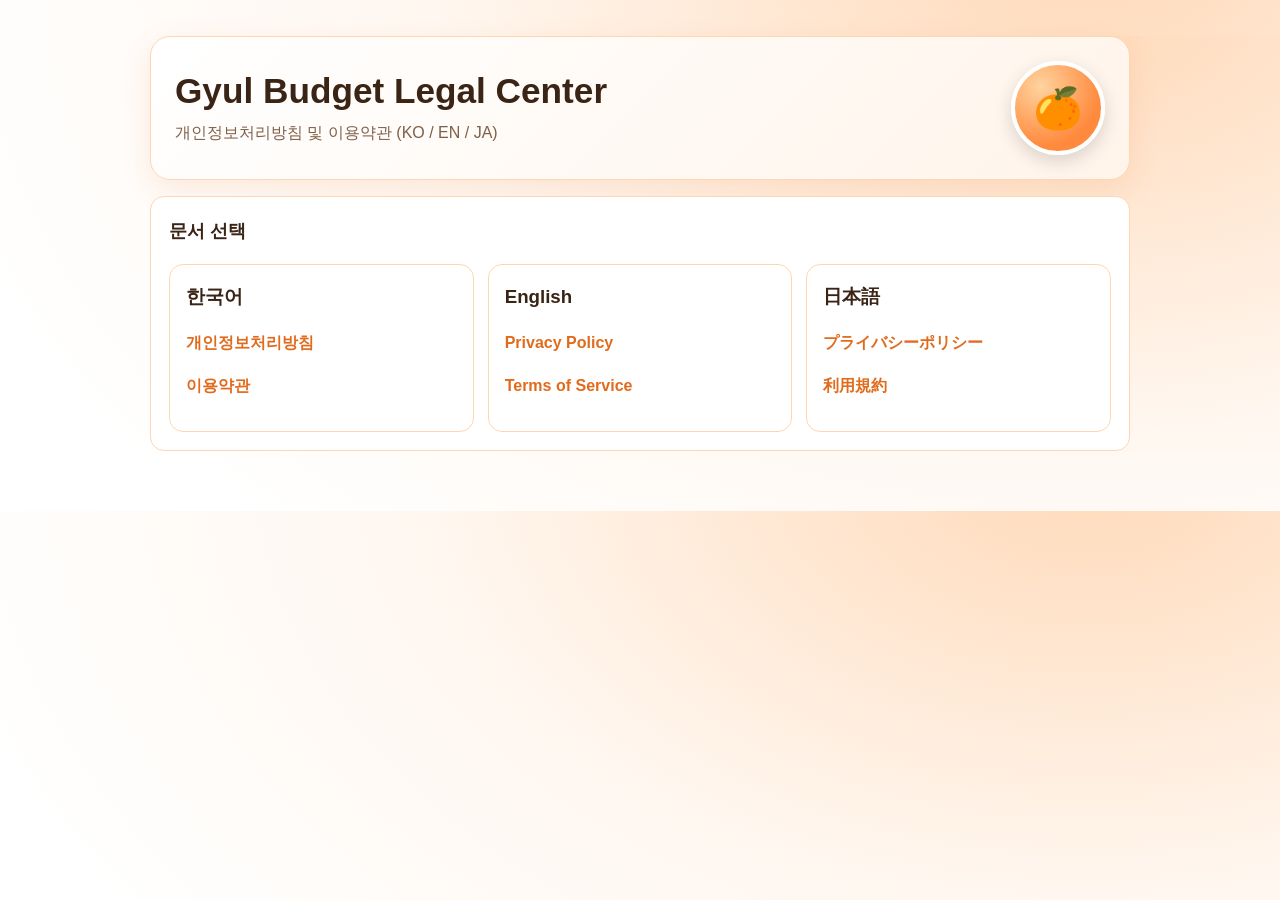
==== index.html @ 33f4af64 "Add multilingual legal pages for app launch (KO/EN/JA)" ====
<!doctype html>
<html lang="ko">
<head>
  <meta charset="UTF-8" />
  <meta name="viewport" content="width=device-width, initial-scale=1.0" />
  <title>Gyul Budget Legal Center</title>
  <link rel="stylesheet" href="./styles.css" />
</head>
<body>
  <div class="container">
    <header class="hero">
      <div>
        <h1>Gyul Budget Legal Center</h1>
        <p>개인정보처리방침 및 이용약관 (KO / EN / JA)</p>
      </div>
      <div class="character" aria-hidden="true">🍊</div>
    </header>

    <main>
      <section>
        <h2>문서 선택</h2>
        <div class="grid">
          <article class="card">
            <h3>한국어</h3>
            <p><a href="./ko/privacy.html">개인정보처리방침</a></p>
            <p><a href="./ko/terms.html">이용약관</a></p>
          </article>
          <article class="card">
            <h3>English</h3>
            <p><a href="./en/privacy.html">Privacy Policy</a></p>
            <p><a href="./en/terms.html">Terms of Service</a></p>
          </article>
          <article class="card">
            <h3>日本語</h3>
            <p><a href="./ja/privacy.html">プライバシーポリシー</a></p>
            <p><a href="./ja/terms.html">利用規約</a></p>
          </article>
        </div>
      </section>
    </main>
  </div>
</body>
</html>
---- styles.css ----
:root {
  --bg: #fff7f0;
  --bg-accent: #ffe9d4;
  --surface: #ffffff;
  --text: #3a2415;
  --muted: #7f5f48;
  --brand: #ff8a3d;
  --brand-deep: #e16b1d;
  --line: #ffd6b3;
  --ok: #2e8b57;
}

* {
  box-sizing: border-box;
}

html,
body {
  margin: 0;
  padding: 0;
  font-family: "Noto Sans KR", "Noto Sans JP", "Segoe UI", sans-serif;
  background: radial-gradient(1200px 800px at 85% -10%, #ffd9b8 0%, var(--bg) 55%, #fff 100%);
  color: var(--text);
  line-height: 1.7;
}

.container {
  width: min(980px, 92vw);
  margin: 36px auto 60px;
}

.hero {
  display: flex;
  align-items: center;
  justify-content: space-between;
  gap: 20px;
  padding: 24px;
  border: 1px solid var(--line);
  border-radius: 20px;
  background: linear-gradient(135deg, #fff 0%, #fff4ea 100%);
  box-shadow: 0 10px 30px rgba(225, 107, 29, 0.12);
}

.hero h1 {
  margin: 0 0 6px;
  font-size: clamp(1.5rem, 2.8vw, 2.2rem);
  line-height: 1.2;
}

.hero p {
  margin: 0;
  color: var(--muted);
}

.character {
  flex: 0 0 94px;
  width: 94px;
  height: 94px;
  border-radius: 50%;
  display: grid;
  place-items: center;
  font-size: 2.5rem;
  background: radial-gradient(circle at 30% 25%, #ffd39f, var(--brand) 68%);
  border: 4px solid #fff;
  box-shadow: 0 6px 18px rgba(0, 0, 0, 0.15);
}

.lang-nav {
  margin: 18px 0 8px;
  padding: 12px 14px;
  border: 1px solid var(--line);
  border-radius: 12px;
  background: var(--surface);
  display: flex;
  flex-wrap: wrap;
  gap: 10px;
}

.lang-nav a,
.grid a,
.quick-links a {
  color: var(--brand-deep);
  font-weight: 700;
  text-decoration: none;
}

.lang-nav a:hover,
.grid a:hover,
.quick-links a:hover {
  text-decoration: underline;
}

main {
  margin-top: 16px;
}

section {
  margin: 16px 0;
  padding: 18px;
  border: 1px solid var(--line);
  border-radius: 14px;
  background: var(--surface);
}

h2 {
  margin: 0 0 8px;
  font-size: 1.15rem;
}

ul {
  margin: 8px 0 0;
  padding-left: 20px;
}

.meta {
  margin-top: 8px;
  color: var(--muted);
  font-size: 0.95rem;
}

.badge {
  display: inline-block;
  margin-top: 8px;
  padding: 4px 10px;
  border-radius: 999px;
  border: 1px solid #b6e5cc;
  background: #ecfff5;
  color: var(--ok);
  font-size: 0.85rem;
  font-weight: 700;
}

.footer {
  margin-top: 22px;
  color: var(--muted);
  font-size: 0.92rem;
}

.grid {
  display: grid;
  grid-template-columns: repeat(auto-fit, minmax(210px, 1fr));
  gap: 14px;
  margin-top: 18px;
}

.card {
  padding: 16px;
  border: 1px solid var(--line);
  border-radius: 14px;
  background: #fff;
}

.card h3 {
  margin: 0 0 6px;
}

@media (max-width: 640px) {
  .hero {
    padding: 18px;
  }

  section {
    padding: 14px;
  }
}
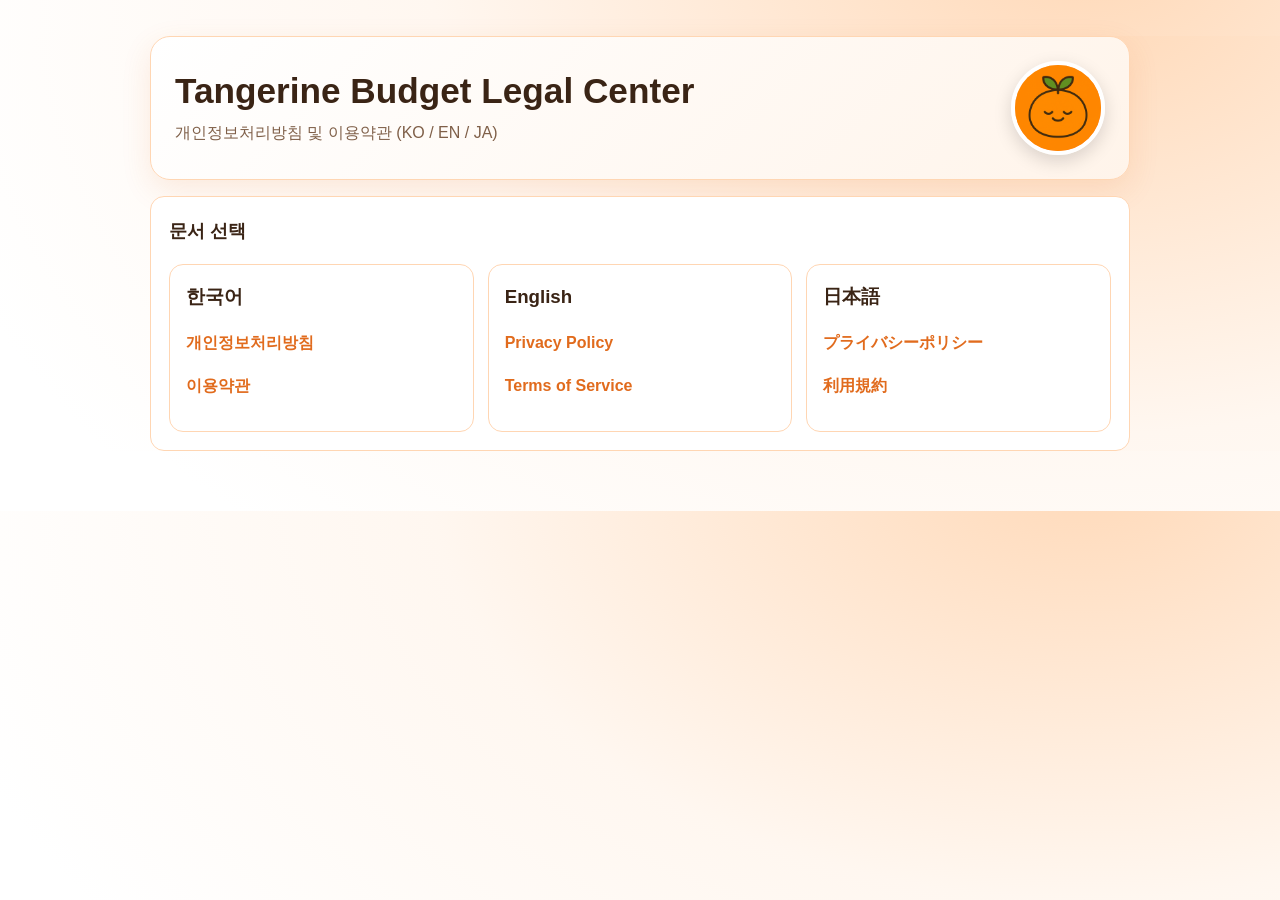
==== commit 97917b05: "Rename EN/JA app names and use app icon in legal pages" ====
--- a/index.html
+++ b/index.html
@@ -3,17 +3,17 @@
 <head>
   <meta charset="UTF-8" />
   <meta name="viewport" content="width=device-width, initial-scale=1.0" />
-  <title>Gyul Budget Legal Center</title>
+  <title>Tangerine Budget Legal Center</title>
   <link rel="stylesheet" href="./styles.css" />
 </head>
 <body>
   <div class="container">
     <header class="hero">
       <div>
-        <h1>Gyul Budget Legal Center</h1>
+        <h1>Tangerine Budget Legal Center</h1>
         <p>개인정보처리방침 및 이용약관 (KO / EN / JA)</p>
       </div>
-      <div class="character" aria-hidden="true">🍊</div>
+      <div class="character" aria-hidden="true"><img src="./assets/app_icon.png" alt="" /></div>
     </header>
 
     <main>
--- a/styles.css
+++ b/styles.css
@@ -163,3 +163,10 @@
     padding: 14px;
   }
 }
+
+.character img {
+  width: 100%;
+  height: 100%;
+  object-fit: cover;
+  border-radius: 50%;
+}
